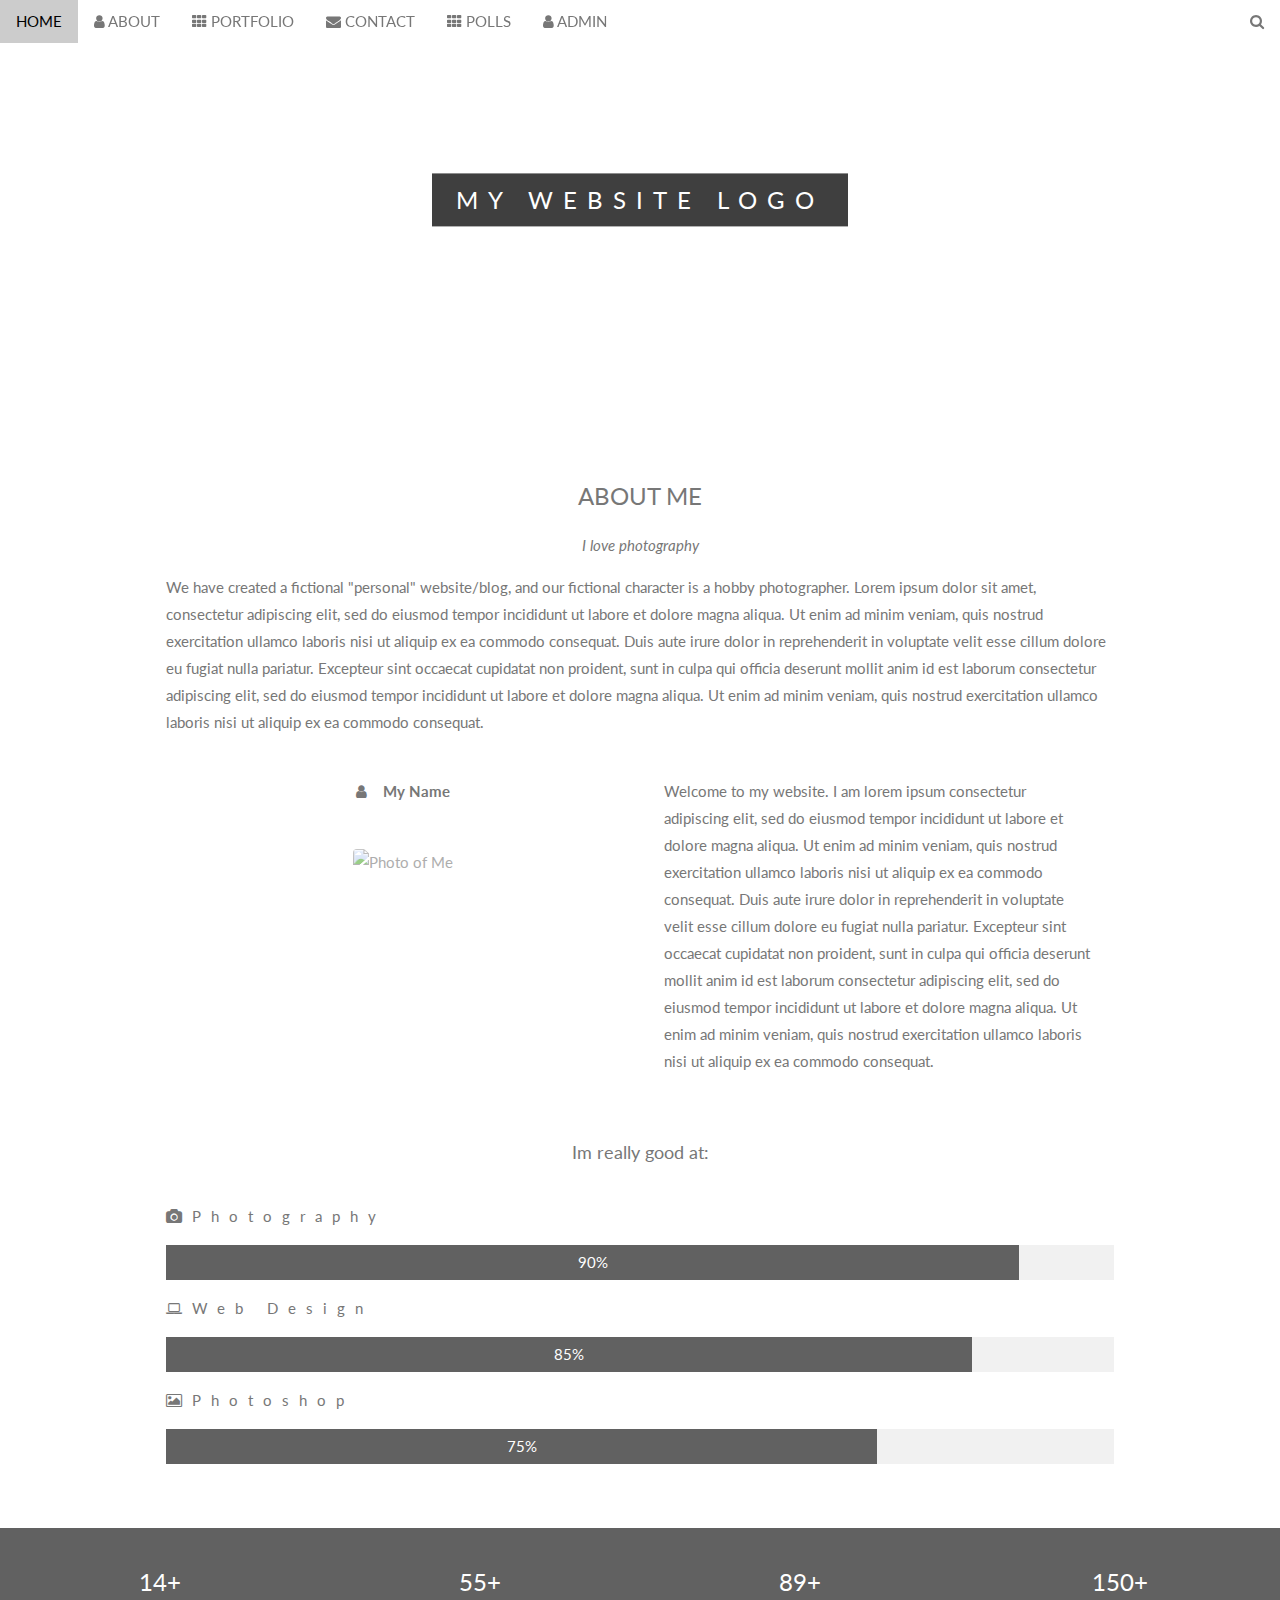
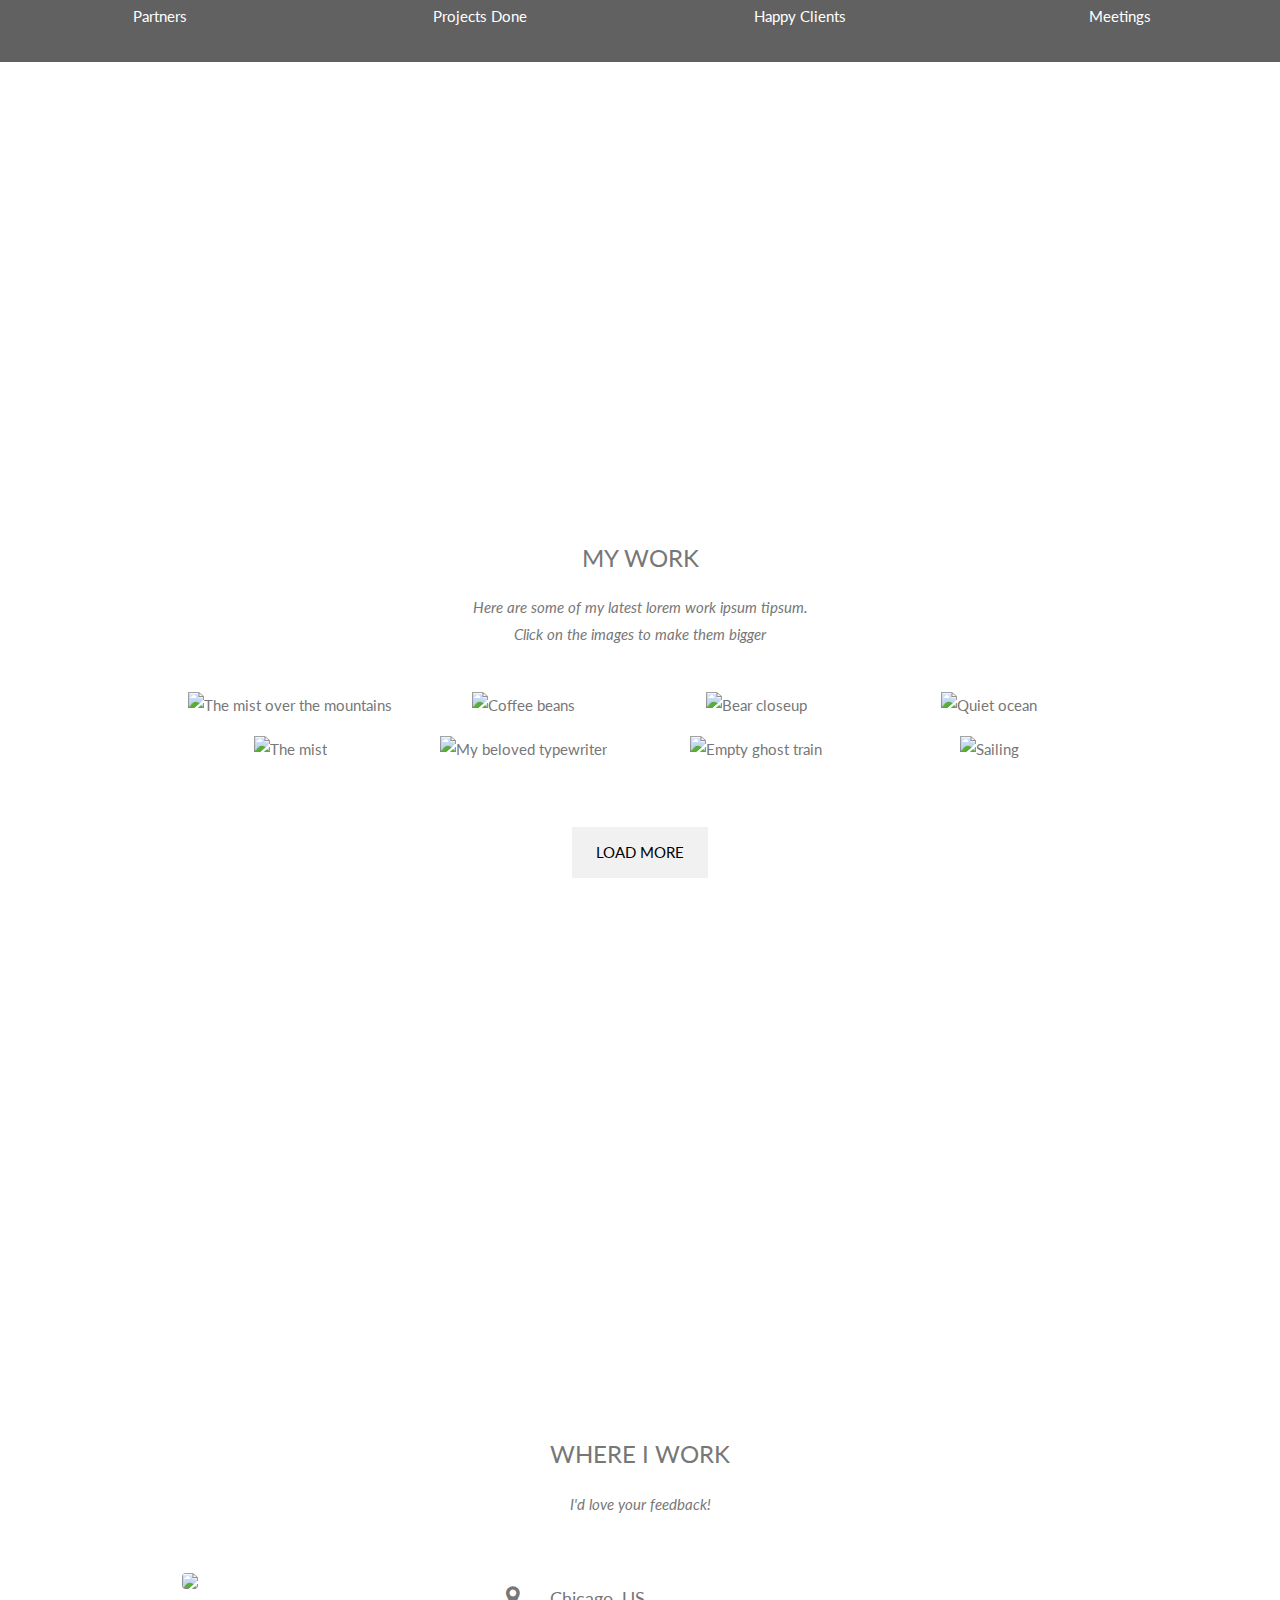
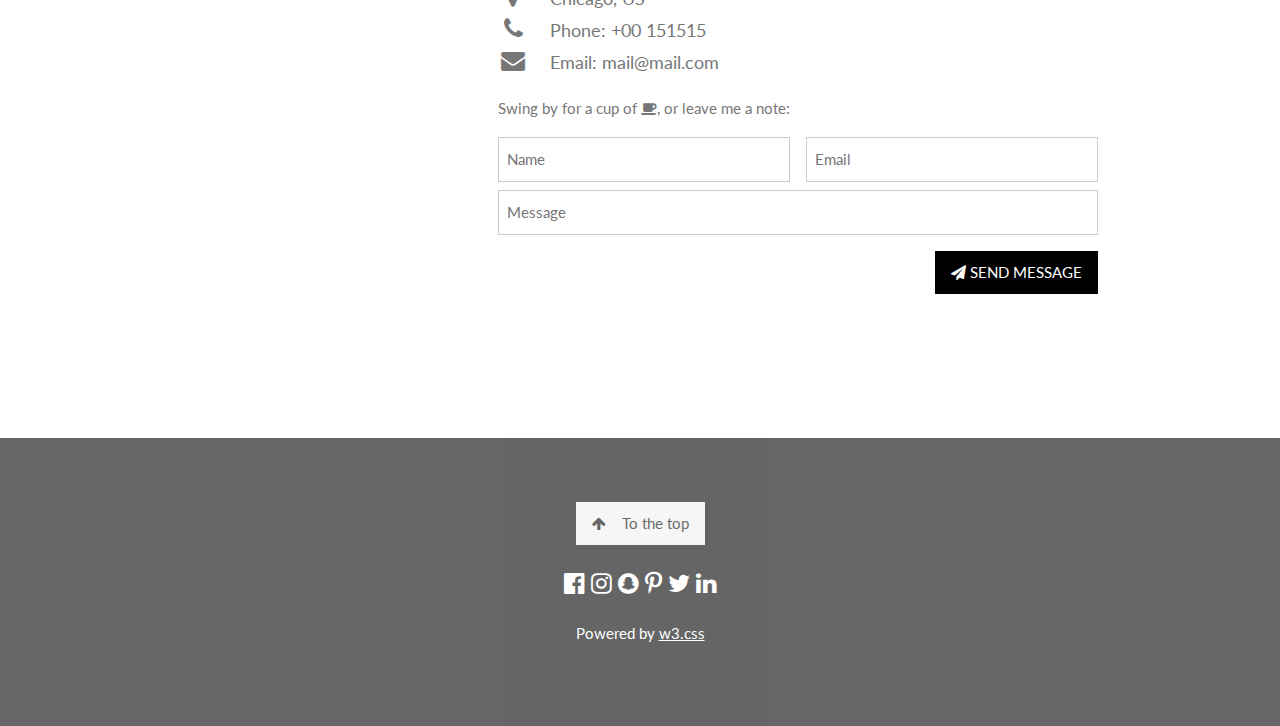
==== mysite/templates/webpage/index.html @ 19c50831 "add polls" ====
<!DOCTYPE html>
<html>
<head>
<title>W3.CSS Template</title>
<meta charset="UTF-8">
<meta name="viewport" content="width=device-width, initial-scale=1">
<link rel="stylesheet" href="https://www.w3schools.com/w3css/4/w3.css">
<link rel="stylesheet" href="https://fonts.googleapis.com/css?family=Lato">
<link rel="stylesheet" href="https://cdnjs.cloudflare.com/ajax/libs/font-awesome/4.7.0/css/font-awesome.min.css">
<style>
body,h1,h2,h3,h4,h5,h6 {font-family: "Lato", sans-serif;}
body, html {
  height: 100%;
  color: #777;
  line-height: 1.8;
}

/* Create a Parallax Effect */
.bgimg-1, .bgimg-2, .bgimg-3 {
  background-attachment: fixed;
  background-position: center;
  background-repeat: no-repeat;
  background-size: cover;
}

/* First image (Logo. Full height) */
.bgimg-1 {
  background-image: url('https://www.w3schools.com/w3images/parallax1.jpg');
  min-height: 100%;
}

/* Second image (Portfolio) */
.bgimg-2 {
  background-image: url("https://www.w3schools.com/w3images/parallax2.jpg");
  min-height: 400px;
}

/* Third image (Contact) */
.bgimg-3 {
  background-image: url("https://www.w3schools.com/w3images/parallax3.jpg");
  min-height: 400px;
}

.w3-wide {letter-spacing: 10px;}
.w3-hover-opacity {cursor: pointer;}

/* Turn off parallax scrolling for tablets and phones */
@media only screen and (max-device-width: 1600px) {
  .bgimg-1, .bgimg-2, .bgimg-3 {
    background-attachment: scroll;
    min-height: 400px;
  }
}
</style>
</head>
<body>

<!-- Navbar (sit on top) -->
<div class="w3-top">
  <div class="w3-bar" id="myNavbar">
    <a class="w3-bar-item w3-button w3-hover-black w3-hide-medium w3-hide-large w3-right" href="javascript:void(0);" onclick="toggleFunction()" title="Toggle Navigation Menu">
      <i class="fa fa-bars"></i>
    </a>
    <a href="#home" class="w3-bar-item w3-button">HOME</a>
    <a href="#about" class="w3-bar-item w3-button w3-hide-small"><i class="fa fa-user"></i> ABOUT</a>
    <a href="#portfolio" class="w3-bar-item w3-button w3-hide-small"><i class="fa fa-th"></i> PORTFOLIO</a>
    <a href="#contact" class="w3-bar-item w3-button w3-hide-small"><i class="fa fa-envelope"></i> CONTACT</a>
    <a href="/polls" class="w3-bar-item w3-button w3-hide-small"><i class="fa fa-th"></i> POLLS</a>
    <a href="/admin" class="w3-bar-item w3-button w3-hide-small"><i class="fa fa-user"></i> ADMIN</a>

    <a href="#" class="w3-bar-item w3-button w3-hide-small w3-right w3-hover-red">
      <i class="fa fa-search"></i>
    </a>
  </div>

  <!-- Navbar on small screens -->
  <div id="navDemo" class="w3-bar-block w3-white w3-hide w3-hide-large w3-hide-medium">
    <a href="#about" class="w3-bar-item w3-button" onclick="toggleFunction()">ABOUT</a>
    <a href="#portfolio" class="w3-bar-item w3-button" onclick="toggleFunction()">PORTFOLIO</a>
    <a href="#contact" class="w3-bar-item w3-button" onclick="toggleFunction()">CONTACT</a>
    <a href="#" class="w3-bar-item w3-button">SEARCH</a>
  </div>
</div>

<!-- First Parallax Image with Logo Text -->
<div class="bgimg-1 w3-display-container w3-opacity-min" id="home">
  <div class="w3-display-middle" style="white-space:nowrap;">
    <span class="w3-center w3-padding-large w3-black w3-xlarge w3-wide w3-animate-opacity">MY <span class="w3-hide-small">WEBSITE</span> LOGO</span>
  </div>
</div>

<!-- Container (About Section) -->
<div class="w3-content w3-container w3-padding-64" id="about">
  <h3 class="w3-center">ABOUT ME</h3>
  <p class="w3-center"><em>I love photography</em></p>
  <p>We have created a fictional "personal" website/blog, and our fictional character is a hobby photographer. Lorem ipsum dolor sit amet, consectetur adipiscing elit, sed do eiusmod tempor incididunt ut labore et dolore magna aliqua. Ut enim ad minim veniam,
    quis nostrud exercitation ullamco laboris nisi ut aliquip ex ea commodo consequat. Duis aute irure dolor in reprehenderit in voluptate velit esse cillum dolore eu fugiat nulla pariatur. Excepteur sint occaecat cupidatat non proident, sunt in culpa
    qui officia deserunt mollit anim id est laborum consectetur adipiscing elit, sed do eiusmod tempor incididunt ut labore et dolore magna aliqua. Ut enim ad minim veniam, quis nostrud exercitation ullamco laboris nisi ut aliquip ex ea commodo consequat.</p>
  <div class="w3-row">
    <div class="w3-col m6 w3-center w3-padding-large">
      <p><b><i class="fa fa-user w3-margin-right"></i>My Name</b></p><br>
      <img src="/w3images/avatar_hat.jpg" class="w3-round w3-image w3-opacity w3-hover-opacity-off" alt="Photo of Me" width="500" height="333">
    </div>

    <!-- Hide this text on small devices -->
    <div class="w3-col m6 w3-hide-small w3-padding-large">
      <p>Welcome to my website. I am lorem ipsum consectetur adipiscing elit, sed do eiusmod tempor incididunt ut labore et dolore magna aliqua. Ut enim ad minim veniam, quis nostrud exercitation ullamco laboris nisi ut aliquip ex ea commodo consequat. Duis aute irure
        dolor in reprehenderit in voluptate velit esse cillum dolore eu fugiat nulla pariatur. Excepteur sint occaecat cupidatat non proident, sunt in culpa qui officia deserunt mollit anim id est laborum consectetur adipiscing elit, sed do eiusmod tempor
        incididunt ut labore et dolore magna aliqua. Ut enim ad minim veniam, quis nostrud exercitation ullamco laboris nisi ut aliquip ex ea commodo consequat.</p>
    </div>
  </div>
  <p class="w3-large w3-center w3-padding-16">Im really good at:</p>
  <p class="w3-wide"><i class="fa fa-camera"></i>Photography</p>
  <div class="w3-light-grey">
    <div class="w3-container w3-padding-small w3-dark-grey w3-center" style="width:90%">90%</div>
  </div>
  <p class="w3-wide"><i class="fa fa-laptop"></i>Web Design</p>
  <div class="w3-light-grey">
    <div class="w3-container w3-padding-small w3-dark-grey w3-center" style="width:85%">85%</div>
  </div>
  <p class="w3-wide"><i class="fa fa-photo"></i>Photoshop</p>
  <div class="w3-light-grey">
    <div class="w3-container w3-padding-small w3-dark-grey w3-center" style="width:75%">75%</div>
  </div>
</div>

<div class="w3-row w3-center w3-dark-grey w3-padding-16">
  <div class="w3-quarter w3-section">
    <span class="w3-xlarge">14+</span><br>
    Partners
  </div>
  <div class="w3-quarter w3-section">
    <span class="w3-xlarge">55+</span><br>
    Projects Done
  </div>
  <div class="w3-quarter w3-section">
    <span class="w3-xlarge">89+</span><br>
    Happy Clients
  </div>
  <div class="w3-quarter w3-section">
    <span class="w3-xlarge">150+</span><br>
    Meetings
  </div>
</div>

<!-- Second Parallax Image with Portfolio Text -->
<div class="bgimg-2 w3-display-container w3-opacity-min">
  <div class="w3-display-middle">
    <span class="w3-xxlarge w3-text-white w3-wide">PORTFOLIO</span>
  </div>
</div>

<!-- Container (Portfolio Section) -->
<div class="w3-content w3-container w3-padding-64" id="portfolio">
  <h3 class="w3-center">MY WORK</h3>
  <p class="w3-center"><em>Here are some of my latest lorem work ipsum tipsum.<br> Click on the images to make them bigger</em></p><br>

  <!-- Responsive Grid. Four columns on tablets, laptops and desktops. Will stack on mobile devices/small screens (100% width) -->
  <div class="w3-row-padding w3-center">
    <div class="w3-col m3">
      <img src="https://www.w3schools.com/w3images/p1.jpg" style="width:100%" onclick="onClick(this)" class="w3-hover-opacity" alt="The mist over the mountains">
    </div>

    <div class="w3-col m3">
      <img src="https://www.w3schools.com/w3images/p2.jpg" style="width:100%" onclick="onClick(this)" class="w3-hover-opacity" alt="Coffee beans">
    </div>

    <div class="w3-col m3">
      <img src="https://www.w3schools.com/w3images/p3.jpg" style="width:100%" onclick="onClick(this)" class="w3-hover-opacity" alt="Bear closeup">
    </div>

    <div class="w3-col m3">
      <img src="https://www.w3schools.com/w3images/p4.jpg" style="width:100%" onclick="onClick(this)" class="w3-hover-opacity" alt="Quiet ocean">
    </div>
  </div>

  <div class="w3-row-padding w3-center w3-section">
    <div class="w3-col m3">
      <img src="https://www.w3schools.com/w3images/p5.jpg" style="width:100%" onclick="onClick(this)" class="w3-hover-opacity" alt="The mist">
    </div>

    <div class="w3-col m3">
      <img src="https://www.w3schools.com/w3images/p6.jpg" style="width:100%" onclick="onClick(this)" class="w3-hover-opacity" alt="My beloved typewriter">
    </div>

    <div class="w3-col m3">
      <img src="https://www.w3schools.com/w3images/p7.jpg" style="width:100%" onclick="onClick(this)" class="w3-hover-opacity" alt="Empty ghost train">
    </div>

    <div class="w3-col m3">
      <img src="https://www.w3schools.com/w3images/p8.jpg" style="width:100%" onclick="onClick(this)" class="w3-hover-opacity" alt="Sailing">
    </div>
    <button class="w3-button w3-padding-large w3-light-grey" style="margin-top:64px">LOAD MORE</button>
  </div>
</div>

<!-- Modal for full size images on click-->
<div id="modal01" class="w3-modal w3-black" onclick="this.style.display='none'">
  <span class="w3-button w3-large w3-black w3-display-topright" title="Close Modal Image"><i class="fa fa-remove"></i></span>
  <div class="w3-modal-content w3-animate-zoom w3-center w3-transparent w3-padding-64">
    <img id="img01" class="w3-image">
    <p id="caption" class="w3-opacity w3-large"></p>
  </div>
</div>

<!-- Third Parallax Image with Portfolio Text -->
<div class="bgimg-3 w3-display-container w3-opacity-min">
  <div class="w3-display-middle">
     <span class="w3-xxlarge w3-text-white w3-wide">CONTACT</span>
  </div>
</div>

<!-- Container (Contact Section) -->
<div class="w3-content w3-container w3-padding-64" id="contact">
  <h3 class="w3-center">WHERE I WORK</h3>
  <p class="w3-center"><em>I'd love your feedback!</em></p>

  <div class="w3-row w3-padding-32 w3-section">
    <div class="w3-col m4 w3-container">
      <img src="https://www.w3schools.com/w3images/map.jpg" class="w3-image w3-round" style="width:100%">
    </div>
    <div class="w3-col m8 w3-panel">
      <div class="w3-large w3-margin-bottom">
        <i class="fa fa-map-marker fa-fw w3-hover-text-black w3-xlarge w3-margin-right"></i> Chicago, US<br>
        <i class="fa fa-phone fa-fw w3-hover-text-black w3-xlarge w3-margin-right"></i> Phone: +00 151515<br>
        <i class="fa fa-envelope fa-fw w3-hover-text-black w3-xlarge w3-margin-right"></i> Email: mail@mail.com<br>
      </div>
      <p>Swing by for a cup of <i class="fa fa-coffee"></i>, or leave me a note:</p>
      <form action="https://www.w3schools.com/action_page.php" target="_blank">
        <div class="w3-row-padding" style="margin:0 -16px 8px -16px">
          <div class="w3-half">
            <input class="w3-input w3-border" type="text" placeholder="Name" required name="Name">
          </div>
          <div class="w3-half">
            <input class="w3-input w3-border" type="text" placeholder="Email" required name="Email">
          </div>
        </div>
        <input class="w3-input w3-border" type="text" placeholder="Message" required name="Message">
        <button class="w3-button w3-black w3-right w3-section" type="submit">
          <i class="fa fa-paper-plane"></i> SEND MESSAGE
        </button>
      </form>
    </div>
  </div>
</div>

<!-- Footer -->
<footer class="w3-center w3-black w3-padding-64 w3-opacity w3-hover-opacity-off">
  <a href="#home" class="w3-button w3-light-grey"><i class="fa fa-arrow-up w3-margin-right"></i>To the top</a>
  <div class="w3-xlarge w3-section">
    <i class="fa fa-facebook-official w3-hover-opacity"></i>
    <i class="fa fa-instagram w3-hover-opacity"></i>
    <i class="fa fa-snapchat w3-hover-opacity"></i>
    <i class="fa fa-pinterest-p w3-hover-opacity"></i>
    <i class="fa fa-twitter w3-hover-opacity"></i>
    <i class="fa fa-linkedin w3-hover-opacity"></i>
  </div>
  <p>Powered by <a href="https://www.w3schools.com/w3css/default.asp" title="W3.CSS" target="_blank" class="w3-hover-text-green">w3.css</a></p>
</footer>

<script>
// Modal Image Gallery
function onClick(element) {
  document.getElementById("img01").src = element.src;
  document.getElementById("modal01").style.display = "block";
  var captionText = document.getElementById("caption");
  captionText.innerHTML = element.alt;
}

// Change style of navbar on scroll
window.onscroll = function() {myFunction()};
function myFunction() {
    var navbar = document.getElementById("myNavbar");
    if (document.body.scrollTop > 100 || document.documentElement.scrollTop > 100) {
        navbar.className = "w3-bar" + " w3-card" + " w3-animate-top" + " w3-white";
    } else {
        navbar.className = navbar.className.replace(" w3-card w3-animate-top w3-white", "");
    }
}

// Used to toggle the menu on small screens when clicking on the menu button
function toggleFunction() {
    var x = document.getElementById("navDemo");
    if (x.className.indexOf("w3-show") == -1) {
        x.className += " w3-show";
    } else {
        x.className = x.className.replace(" w3-show", "");
    }
}
</script>

</body>
</html>
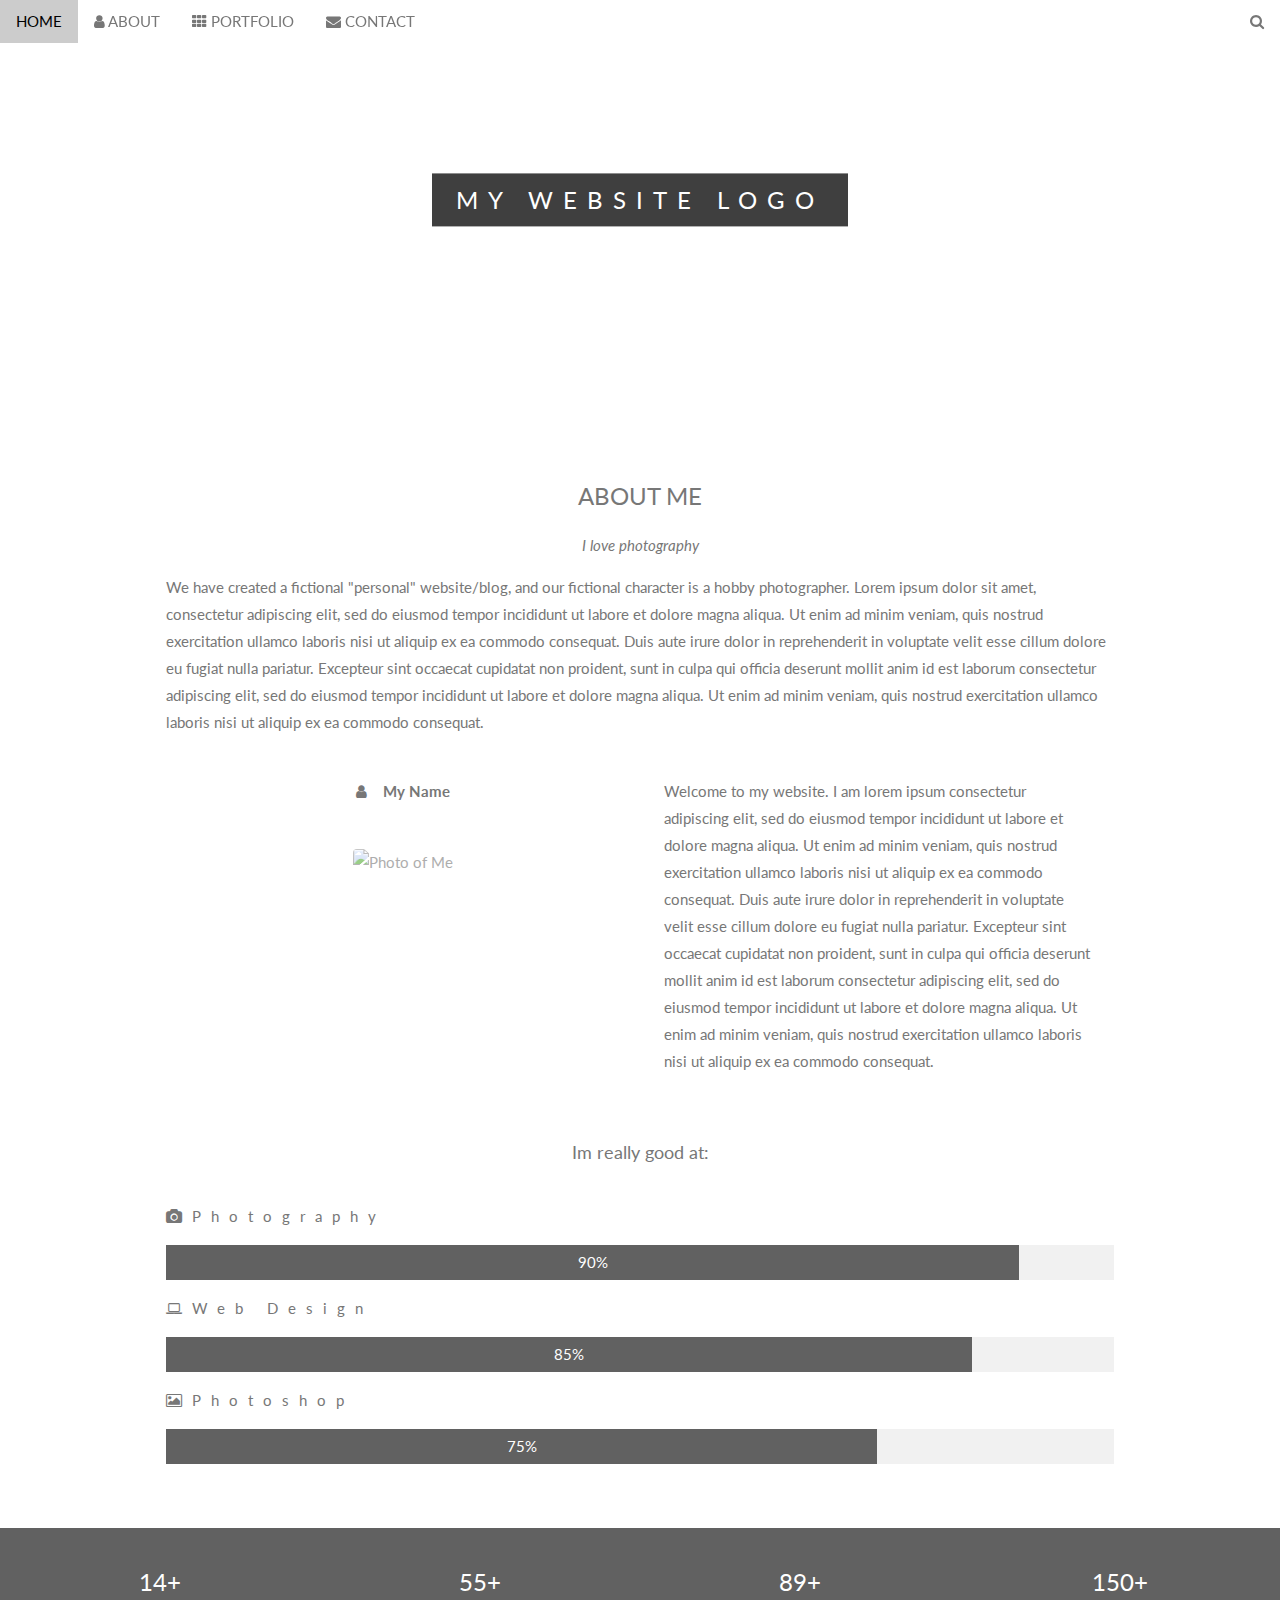
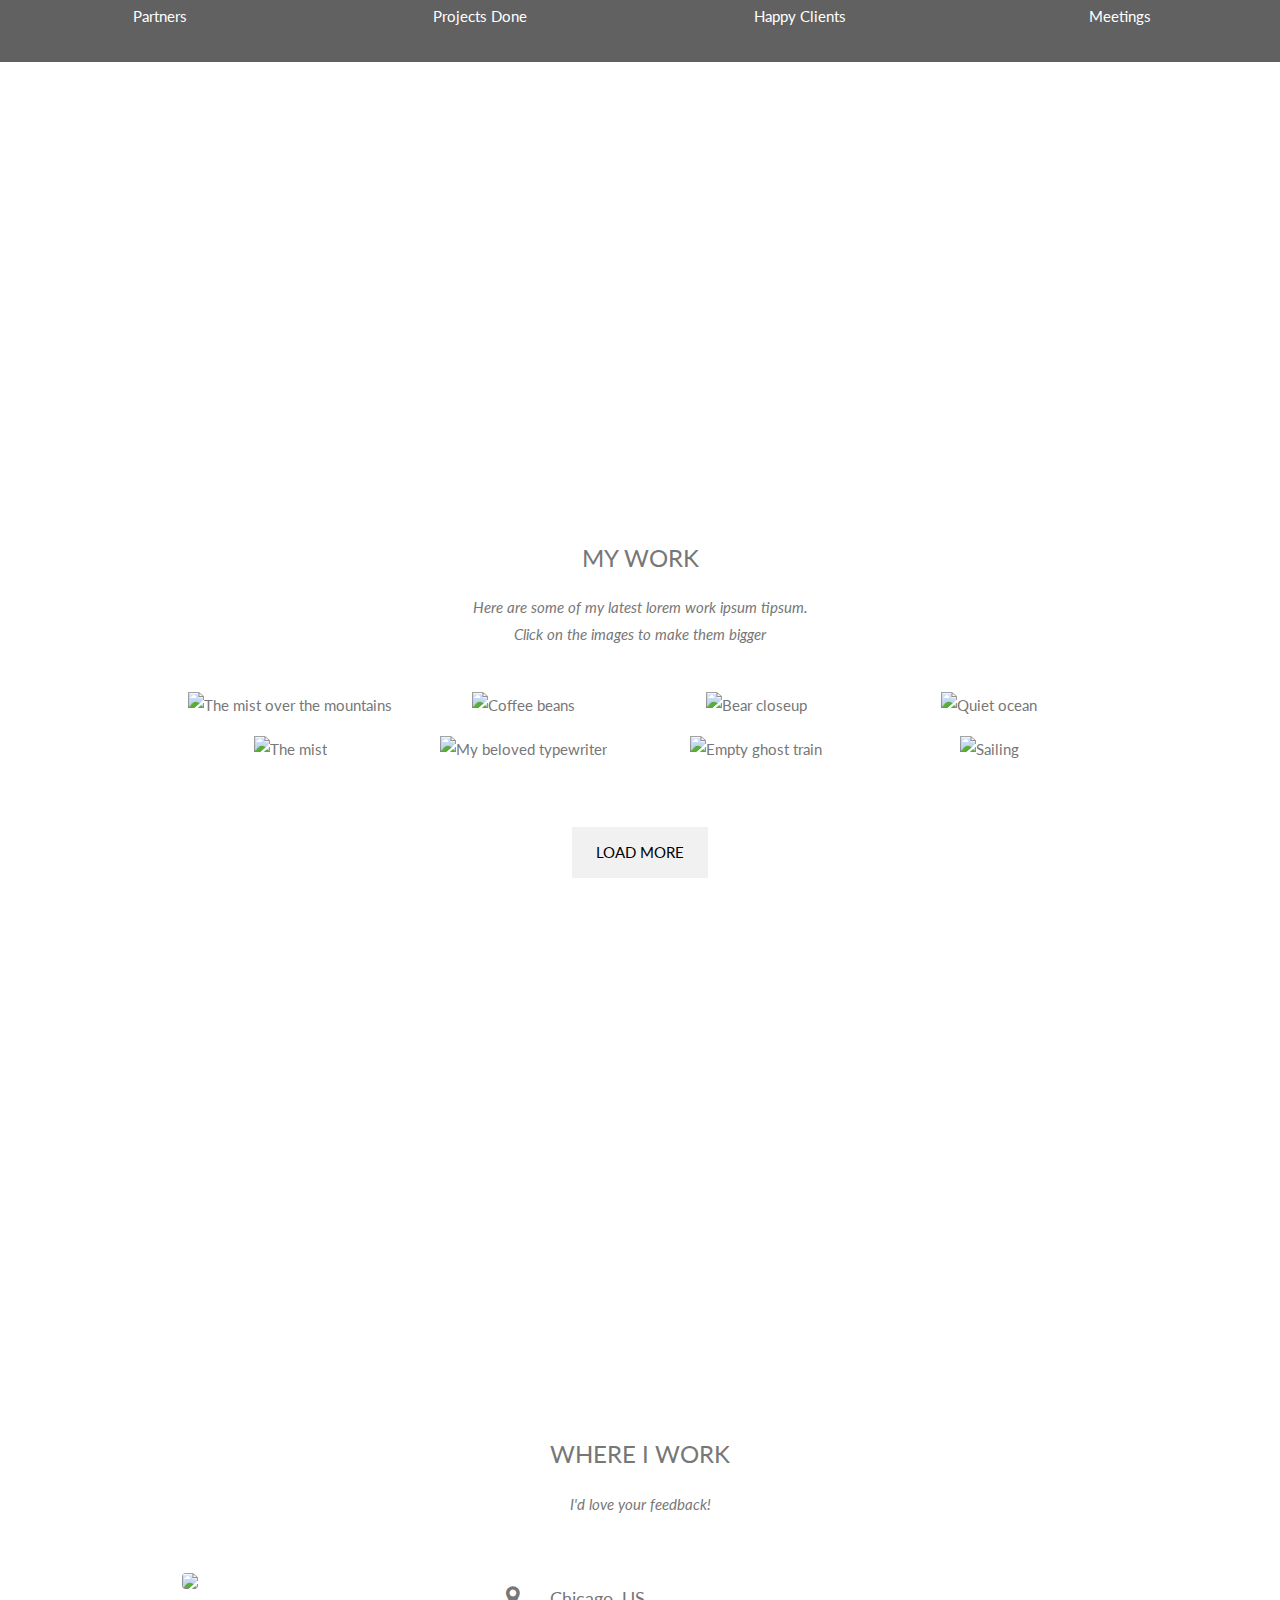
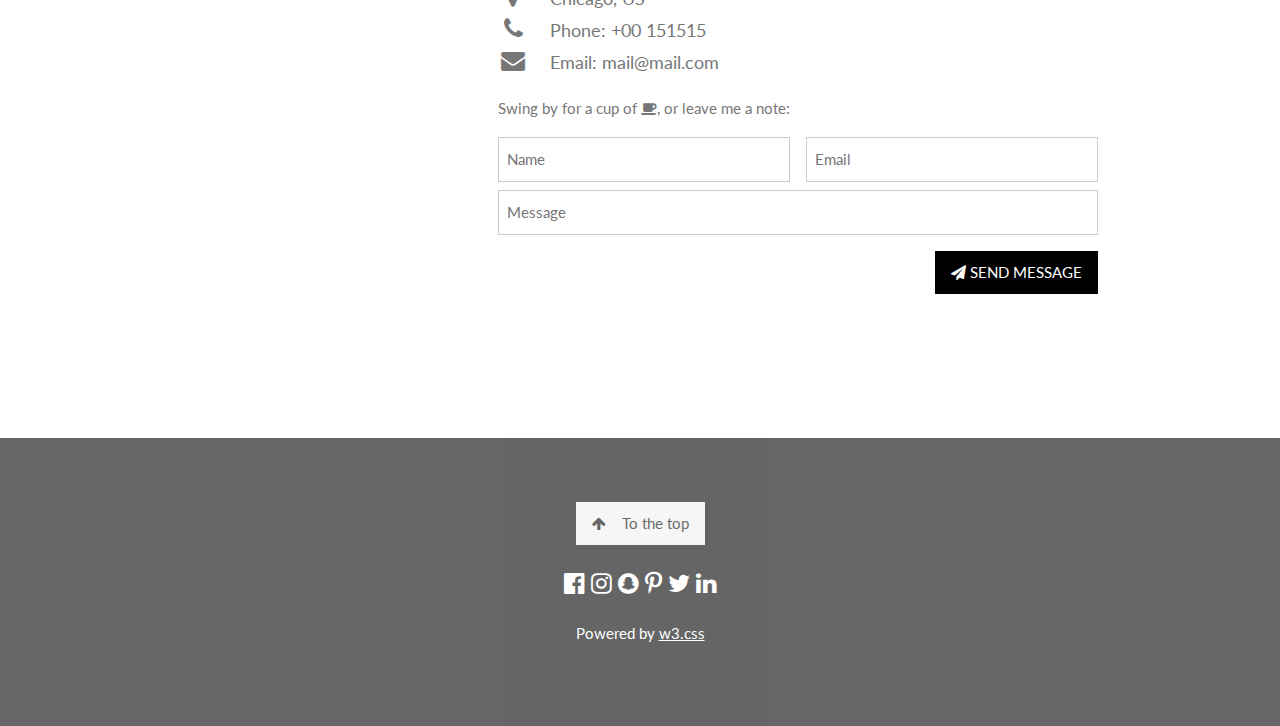
==== commit 627164d8: "finish Django basic Learning" ====
--- a/mysite/templates/webpage/index.html
+++ b/mysite/templates/webpage/index.html
@@ -65,9 +65,6 @@
     <a href="#about" class="w3-bar-item w3-button w3-hide-small"><i class="fa fa-user"></i> ABOUT</a>
     <a href="#portfolio" class="w3-bar-item w3-button w3-hide-small"><i class="fa fa-th"></i> PORTFOLIO</a>
     <a href="#contact" class="w3-bar-item w3-button w3-hide-small"><i class="fa fa-envelope"></i> CONTACT</a>
-    <a href="/polls" class="w3-bar-item w3-button w3-hide-small"><i class="fa fa-th"></i> POLLS</a>
-    <a href="/admin" class="w3-bar-item w3-button w3-hide-small"><i class="fa fa-user"></i> ADMIN</a>
-
     <a href="#" class="w3-bar-item w3-button w3-hide-small w3-right w3-hover-red">
       <i class="fa fa-search"></i>
     </a>
